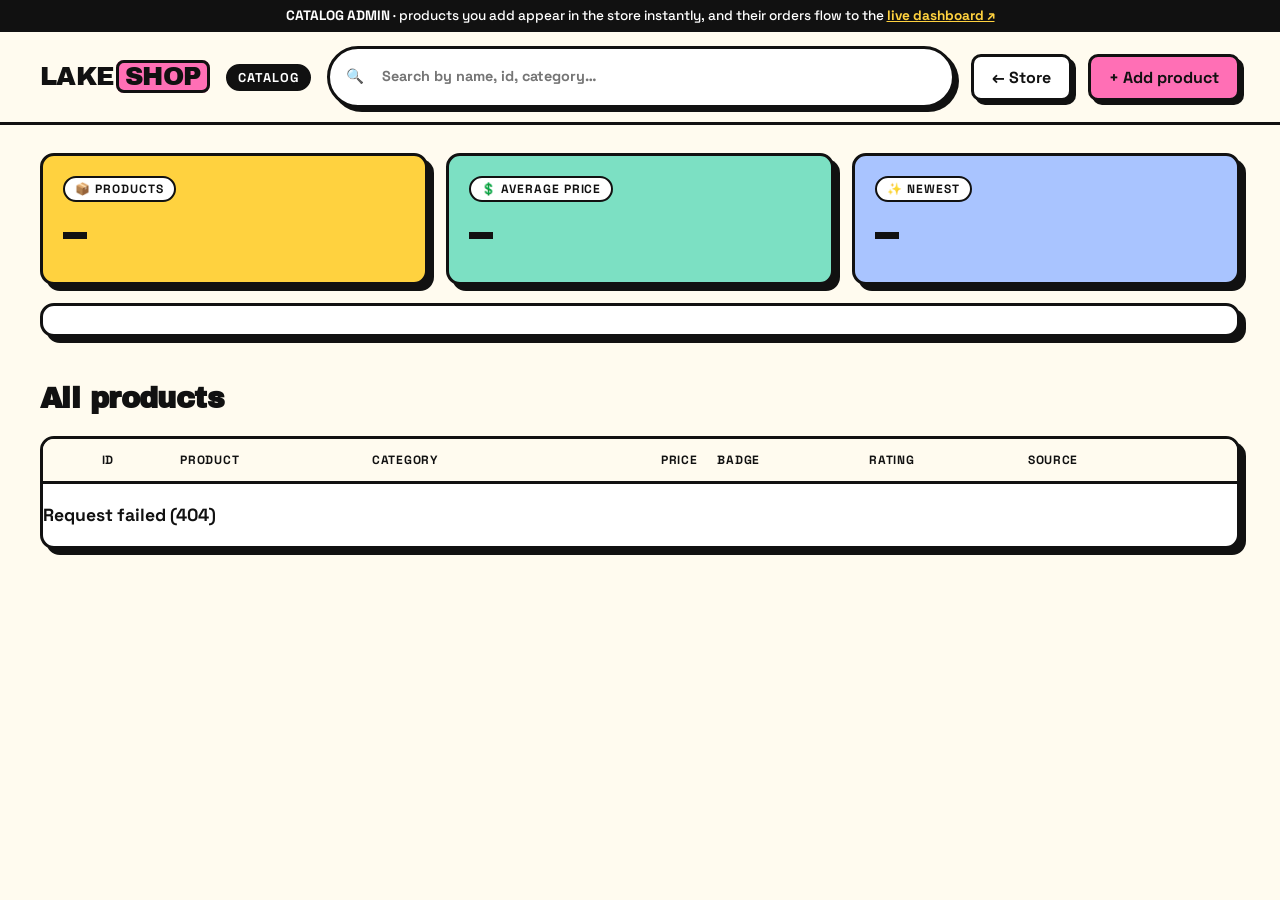
==== shop/static/admin.html @ 4a032907 "Add catalog management: 48 products and a catalog admin - Catalog grows to 48 seed products (8 per c" ====
<!doctype html>
<html lang="en">
<head>
  <meta charset="utf-8">
  <meta name="viewport" content="width=device-width, initial-scale=1">
  <title>Lakeshop · catalog admin</title>
  <link rel="icon" href="data:image/svg+xml,<svg xmlns='http://www.w3.org/2000/svg' viewBox='0 0 100 100'><text y='.9em' font-size='90'>🗂️</text></svg>">
  <link rel="preconnect" href="https://fonts.googleapis.com">
  <link rel="stylesheet" href="https://fonts.googleapis.com/css2?family=Archivo+Black&family=Space+Grotesk:wght@400;500;700&display=swap">
  <link rel="stylesheet" href="styles.css">
</head>
<body class="admin">
  <div class="demo-banner">
    <strong>CATALOG ADMIN</strong> · products you add appear in the store instantly, and their orders
    flow to the <a href="http://localhost:8501" target="_blank" rel="noopener">live dashboard ↗</a>
  </div>

  <header class="topbar">
    <a class="logo" href="/">LAKE<span>SHOP</span></a>
    <span class="pill pill-ink">CATALOG</span>
    <label class="search">
      <span aria-hidden="true">🔍</span>
      <input id="search" type="search" placeholder="Search by name, id, category…" autocomplete="off" aria-label="Search catalog">
    </label>
    <a class="btn" href="/">← Store</a>
    <button class="btn btn-pink" id="add-btn">+ Add product</button>
  </header>

  <main>
    <section class="bento stats">
      <article class="tile stat-total">
        <span class="pill">📦 PRODUCTS</span>
        <p class="big" id="st-total">–</p>
        <p class="muted" id="st-split"></p>
      </article>
      <article class="tile stat-price">
        <span class="pill">💲 AVERAGE PRICE</span>
        <p class="big" id="st-avg">–</p>
        <p class="muted" id="st-range"></p>
      </article>
      <article class="tile stat-new">
        <span class="pill">✨ NEWEST</span>
        <p class="big" id="st-new-emoji">–</p>
        <p class="muted" id="st-new-name"></p>
      </article>
      <nav class="tile cats" id="cats" aria-label="Filter by category"></nav>
    </section>

    <div class="section-head">
      <h2 id="list-title">All products</h2>
      <span class="muted" id="list-count"></span>
    </div>
    <section class="tile table-tile">
      <table class="catalog">
        <thead>
          <tr>
            <th><span class="sr-only">Photo</span></th><th>ID</th><th>Product</th><th>Category</th>
            <th class="num">Price</th><th>Badge</th><th>Rating</th><th>Source</th><th><span class="sr-only">Actions</span></th>
          </tr>
        </thead>
        <tbody id="rows"></tbody>
      </table>
      <p class="empty" id="empty" hidden>No products match your search.</p>
    </section>
  </main>

  <!-- Add product -->
  <dialog id="add-dlg" class="modal" aria-labelledby="add-title">
    <form method="dialog"><button class="close" aria-label="Close">✕</button></form>
    <div class="add-layout">
      <form id="add-form" class="checkout" novalidate>
        <h2 id="add-title">Add a product</h2>
        <fieldset>
          <legend>1 · Details</legend>
          <label>Name <input name="name" maxlength="60" placeholder="Game Controller" autocomplete="off"></label>
          <div class="row">
            <label>Category <select name="category" id="add-category"></select></label>
            <label>Price (USD) <input name="price" type="number" inputmode="decimal" step="0.01" min="0.01" max="10000" placeholder="49.99"></label>
          </div>
          <label>Badge
            <select name="badge" id="add-badge"><option value="">None</option></select>
          </label>
          <label>Description
            <textarea name="description" rows="3" maxlength="400" placeholder="What makes it great? (10–400 characters)"></textarea>
            <span class="muted small-note" id="desc-count">0 / 400</span>
          </label>
        </fieldset>
        <fieldset>
          <legend>2 · Photo</legend>
          <div class="emoji-grid" id="emoji-grid" role="radiogroup" aria-label="Product emoji"></div>
        </fieldset>
        <p class="error" id="add-error" role="alert" hidden></p>
        <button class="btn btn-pink wide" type="submit" id="save-btn">Add to catalog</button>
      </form>
      <aside class="preview" aria-label="Preview">
        <p class="muted">Live preview</p>
        <div id="preview"></div>
        <p class="muted small-note">This is how it will look in the store.</p>
      </aside>
    </div>
  </dialog>

  <div id="toast" role="status" aria-live="polite"></div>
  <script src="common.js"></script>
  <script src="admin.js"></script>
</body>
</html>
---- shop/static/styles.css ----
/* Lakeshop: bento grid with the dashboard's neo-brutalist tokens (cream paper, ink, hard shadows). */
:root {
  --paper: #FFFBEF; --card: #FFFFFF; --ink: #111111; --muted: #5A554A;
  --yellow: #FFD23F; --pink: #FF6FB5; --mint: #7CE0C3; --blue: #A9C4FF;
  --radius: 14px; --border: 3px solid var(--ink); --shadow: 6px 6px 0 var(--ink);
  --gap: 18px;
}
* { box-sizing: border-box; }
body { margin: 0; background: var(--paper); color: var(--ink); font: 500 16px/1.5 'Space Grotesk', system-ui, sans-serif; }
h1, h2, .logo, .big, .price { font-family: 'Archivo Black', system-ui, sans-serif; letter-spacing: -.02em; }
a { color: inherit; }
code { background: var(--yellow); padding: 0 4px; border-radius: 4px; }
.muted { color: var(--muted); }
[hidden] { display: none !important; }

/* ------------------------------------------------ chrome */
.demo-banner { background: var(--ink); color: #fff; text-align: center; font-size: .85rem; padding: 6px 12px; }
.demo-banner a { color: var(--yellow); font-weight: 700; }
.topbar { position: sticky; top: 0; z-index: 5; display: flex; gap: 16px; align-items: center;
          padding: 14px clamp(16px, 4vw, 40px); background: var(--paper); border-bottom: var(--border); }
.logo { font-size: 1.6rem; text-decoration: none; }
.logo span { background: var(--pink); border: var(--border); border-radius: 8px; padding: 0 6px; margin-left: 2px; }
.search { flex: 1; display: flex; flex-direction: row; align-items: center; gap: 8px; background: var(--card); border: var(--border);
          border-radius: 999px; padding: 8px 16px; box-shadow: 4px 4px 0 var(--ink); }
.search input { flex: 1; border: 0; outline: 0; font: inherit; background: transparent; min-width: 0; }
.search:focus-within { box-shadow: 4px 4px 0 var(--pink); }

.btn { font: 700 1rem 'Space Grotesk', sans-serif; border: var(--border); border-radius: 10px; background: var(--card);
       color: var(--ink); padding: 10px 18px; box-shadow: 4px 4px 0 var(--ink); cursor: pointer; text-decoration: none;
       display: inline-flex; gap: 8px; align-items: center; justify-content: center; transition: transform .08s, box-shadow .08s; }
.btn:hover { transform: translate(2px, 2px); box-shadow: 2px 2px 0 var(--ink); }
.btn:active { transform: translate(4px, 4px); box-shadow: none; }
.btn:focus-visible, button:focus-visible, a:focus-visible { outline: 3px solid var(--pink); outline-offset: 2px; }
.btn:disabled { opacity: .6; cursor: progress; }
.btn-ink { background: var(--ink); color: #fff; box-shadow: 4px 4px 0 var(--pink); }
.btn-pink { background: var(--pink); }
.btn.small { padding: 4px 10px; font-size: .85rem; box-shadow: 3px 3px 0 var(--ink); }
.wide { width: 100%; }
.count { background: var(--yellow); color: var(--ink); border-radius: 999px; padding: 0 8px; min-width: 24px; }
.pill { display: inline-block; width: fit-content; font-weight: 700; font-size: .75rem; letter-spacing: .08em; background: var(--card);
        border: 2px solid var(--ink); border-radius: 999px; padding: 2px 10px; }
.pill-ink { background: var(--ink); color: #fff; }
.pill.small { font-size: .65rem; padding: 0 8px; vertical-align: middle; }

/* ------------------------------------------------ bento grid */
main { padding: 28px clamp(16px, 4vw, 40px) 60px; max-width: 1320px; margin: 0 auto; }
.bento { display: grid; grid-template-columns: repeat(12, 1fr); gap: var(--gap); grid-auto-flow: dense; }
.tile { background: var(--card); border: var(--border); border-radius: var(--radius); box-shadow: var(--shadow);
        padding: 20px; min-width: 0; }

.intro .hero { grid-column: span 7; grid-row: span 2; background: var(--yellow); display: flex; flex-direction: column; gap: 12px; }
.intro .stats { grid-column: span 5; background: var(--mint); }
.intro .testcard { grid-column: span 5; background: var(--blue); }
.intro .cats { grid-column: span 12; display: grid; grid-template-columns: repeat(7, 1fr); gap: 12px; padding: 14px; }
.hero h1 { font-size: clamp(2.2rem, 4vw, 3.6rem); line-height: 1.1; margin: 8px 0 12px; }
.hero mark { background: var(--pink); border: var(--border); border-radius: 10px; padding: 0 10px; }
.hero-body { display: flex; gap: 20px; align-items: center; flex: 1; }
.hero-body > div:first-child { flex: 1.3; }
.hero-product { flex: 0 0 38%; aspect-ratio: 1; border: var(--border); border-radius: var(--radius); background: var(--card);
                display: grid; place-items: center; font-size: clamp(4rem, 9vw, 7rem); cursor: pointer;
                box-shadow: var(--shadow); transform: rotate(3deg); position: relative; }
.hero-product .tag { position: absolute; bottom: -14px; left: 50%; transform: translateX(-50%) rotate(-3deg);
                     font: 700 .9rem 'Space Grotesk'; background: var(--ink); color: #fff; padding: 4px 10px; border-radius: 8px; white-space: nowrap; }
.stats .big { font-size: 3.4rem; margin: 6px 0 0; line-height: 1; }
.stats p, .testcard p { margin: 6px 0; }
.links { display: flex; gap: 14px; font-weight: 700; margin-top: 8px; }

.cat { border: var(--border); border-radius: 10px; padding: 10px; font: 700 .95rem 'Space Grotesk'; cursor: pointer;
       background: var(--card); display: flex; flex-direction: column; align-items: center; gap: 2px; transition: transform .08s; }
.cat .e { font-size: 1.6rem; }
.cat:hover { transform: translateY(-2px); }
.cat[aria-pressed="true"] { background: var(--ink); color: #fff; box-shadow: 3px 3px 0 var(--pink); }

.section-head { display: flex; align-items: baseline; gap: 12px; margin: 40px 0 16px; }
.section-head h2 { margin: 0; font-size: 1.8rem; }

/* product tiles: most span 3 columns, bestsellers span 6 and show their description */
.product { grid-column: span 3; display: flex; flex-direction: column; gap: 10px; padding: 14px; cursor: pointer;
           transition: transform .1s, box-shadow .1s; }
.product:hover { transform: translate(-2px, -2px); box-shadow: 8px 8px 0 var(--ink); }
.product.wide { grid-column: span 6; flex-direction: row; }
.product .art { border: 2px solid var(--ink); border-radius: 10px; display: grid; place-items: center; font-size: 4rem;
                aspect-ratio: 4 / 3; position: relative; }
.product.wide .art { flex: 1; aspect-ratio: auto; min-height: 200px; font-size: 5.5rem; }
.product.wide .body { flex: 1.2; }
.product .body { display: flex; flex-direction: column; gap: 6px; flex: 1; }
.product h3 { margin: 0; font-size: 1.1rem; }
.product .desc { margin: 0; font-size: .9rem; color: var(--muted); }
.product .foot { margin-top: auto; display: flex; justify-content: space-between; align-items: center; gap: 8px; }
.product .price { font-size: 1.35rem; margin: 0; }
.badge { position: absolute; top: 8px; left: 8px; font: 700 .7rem 'Space Grotesk'; letter-spacing: .06em;
         background: var(--ink); color: #fff; padding: 2px 8px; border-radius: 6px; }
.stripe { width: 28px; height: 6px; border-radius: 3px; border: 1.5px solid var(--ink); }
.rating { margin: 0; font-size: .85rem; font-weight: 700; }
.empty { font-weight: 700; font-size: 1.1rem; }

/* ------------------------------------------------ dialogs (native <dialog>: focus trap + Esc for free) */
dialog { border: var(--border); border-radius: var(--radius); box-shadow: 10px 10px 0 var(--ink); padding: 28px;
         background: var(--paper); color: var(--ink); max-width: min(880px, calc(100vw - 32px)); width: 100%; }
dialog::backdrop { background: rgb(17 17 17 / .55); }
.close { position: absolute; top: 12px; right: 12px; border: var(--border); border-radius: 50%; width: 38px; height: 38px;
         background: var(--card); font-weight: 700; cursor: pointer; }
.pd { display: flex; gap: 28px; }
.pd-art { flex: 1; border: var(--border); border-radius: var(--radius); display: grid; place-items: center; font-size: 9rem; min-height: 320px; }
.pd-info { flex: 1.1; display: flex; flex-direction: column; gap: 8px; }
.pd-info h2 { margin: 4px 0 0; font-size: 2rem; line-height: 1.05; }
.pd-info .price { font-size: 2rem; margin: 4px 0; }
.row { display: flex; gap: 12px; align-items: center; }
.between { justify-content: space-between; }
.stepper { display: inline-flex; align-items: center; border: var(--border); border-radius: 10px; background: var(--card); overflow: hidden; }
.stepper button { border: 0; background: transparent; font: 700 1.2rem 'Space Grotesk'; width: 38px; height: 40px; cursor: pointer; }
.stepper output { min-width: 32px; text-align: center; font-weight: 700; }

.drawer { margin: 0 0 0 auto; height: 100vh; max-height: 100vh; max-width: 440px; border-radius: 0; border-width: 0 0 0 3px;
          display: flex; flex-direction: column; gap: 12px; }
.drawer:not([open]) { display: none; }
#cart-lines { flex: 1; overflow: auto; display: flex; flex-direction: column; gap: 12px; padding: 4px 8px 8px 0; }
.line { display: flex; gap: 12px; align-items: center; background: var(--card); border: 2px solid var(--ink); border-radius: 12px; padding: 10px; }
.line .e { font-size: 2rem; width: 54px; height: 54px; display: grid; place-items: center; border-radius: 10px; border: 2px solid var(--ink); }
.line .t { flex: 1; min-width: 0; }
.line .t strong { display: block; }
.line .rm { border: 0; background: none; cursor: pointer; font-size: 1.1rem; }
.cart-foot { border-top: var(--border); padding-top: 12px; display: flex; flex-direction: column; gap: 8px; }

.checkout { display: flex; flex-direction: column; gap: 14px; }
.checkout h2 { margin: 0; font-size: 1.8rem; }
fieldset { border: var(--border); border-radius: 12px; background: var(--card); padding: 14px 16px; display: flex; flex-direction: column; gap: 10px; }
legend { font-weight: 700; padding: 0 6px; }
label { display: flex; flex-direction: column; gap: 4px; font-weight: 700; font-size: .9rem; flex: 1; }
input, select { font: 500 1rem 'Space Grotesk', sans-serif; border: 2px solid var(--ink); border-radius: 8px; padding: 9px 10px; background: var(--paper); color: var(--ink); }
input:focus, select:focus { outline: 3px solid var(--pink); outline-offset: 0; }
.methods { display: flex; gap: 10px; flex-wrap: wrap; }
.methods label { flex-direction: row; align-items: center; gap: 6px; border: 2px solid var(--ink); border-radius: 10px; padding: 8px 12px; cursor: pointer; flex: 0 0 auto; }
.methods label:has(input:checked) { background: var(--yellow); box-shadow: 3px 3px 0 var(--ink); }
.pay { display: flex; flex-direction: column; gap: 10px; }
.pay .btn { align-self: flex-start; }
.error { background: #FFD6D6; border: var(--border); border-radius: 10px; padding: 10px 12px; font-weight: 700; margin: 0; }
.success { text-align: center; display: flex; flex-direction: column; align-items: center; gap: 6px; }
.success .big { font-size: 4rem; margin: 0; }

#toast { position: fixed; bottom: 24px; left: 50%; transform: translate(-50%, 150%); background: var(--ink); color: #fff;
         border: 3px solid var(--ink); box-shadow: 5px 5px 0 var(--pink); border-radius: 12px; padding: 10px 18px;
         font-weight: 700; transition: transform .2s, opacity .2s; z-index: 20; opacity: 0; pointer-events: none; }
#toast.show { transform: translate(-50%, 0); opacity: 1; }

/* ------------------------------------------------ responsive */
@media (max-width: 1000px) {
  .bento { grid-template-columns: repeat(6, 1fr); }
  .intro .hero, .intro .cats { grid-column: span 6; grid-row: auto; }
  .intro .stats, .intro .testcard { grid-column: span 3; }
  .intro .cats { grid-template-columns: repeat(4, 1fr); }
  .product { grid-column: span 3; }
  .product.wide { grid-column: span 6; }
}
@media (max-width: 640px) {
  .bento { grid-template-columns: 1fr 1fr; gap: 14px; }
  .intro .hero, .intro .stats, .intro .testcard, .intro .cats, .product.wide { grid-column: span 2; }
  .product { grid-column: span 1; }
  .product.wide { flex-direction: column; }
  .intro .cats { grid-template-columns: repeat(3, 1fr); }
  .hero-body, .pd { flex-direction: column; }
  .hero-product { width: 60%; }
  .topbar { flex-wrap: wrap; }
  .search { order: 3; flex-basis: 100%; }
  .pd-art { min-height: 200px; font-size: 6rem; }
}

/* ------------------------------------------------ catalog admin (admin.html) */
.sr-only { position: absolute; width: 1px; height: 1px; overflow: hidden; clip: rect(0 0 0 0); white-space: nowrap; }
.admin .topbar > .pill { font-size: .8rem; }
.admin .stats .stat-total { grid-column: span 4; background: var(--yellow); }
.admin .stats .stat-price { grid-column: span 4; background: var(--mint); }
.admin .stats .stat-new { grid-column: span 4; background: var(--blue); }
.admin .stats .big { font-size: 3rem; margin: 8px 0 0; line-height: 1; }
.admin .stats .tile p { margin: 6px 0 0; }
.admin .stats .cats { grid-column: span 12; display: grid; grid-template-columns: repeat(7, 1fr); gap: 12px; padding: 14px; }
.table-tile { padding: 0; overflow-x: auto; }
table.catalog { width: 100%; border-collapse: collapse; font-size: .92rem; }
.catalog th { text-align: left; font-size: .75rem; letter-spacing: .06em; text-transform: uppercase; padding: 12px 10px;
              border-bottom: var(--border); background: var(--paper); position: sticky; top: 0; }
.catalog td { padding: 10px; border-bottom: 1.5px solid #11111122; vertical-align: middle; }
.catalog tr:last-child td { border-bottom: 0; }
.catalog tbody tr:hover { background: #FFF6D6; }
.catalog .num { text-align: right; }
.catalog .mono { font-family: ui-monospace, Consolas, monospace; font-size: .85rem; }
.catalog .name strong { display: block; }
.catalog .desc { display: block; font-size: .8rem; max-width: 380px; white-space: nowrap; overflow: hidden; text-overflow: ellipsis; }
.catalog .nowrap { white-space: nowrap; }
.catalog .actions { white-space: nowrap; text-align: right; }
.catalog .actions .btn { margin-left: 6px; }
.thumb { display: grid; place-items: center; width: 44px; height: 44px; font-size: 1.6rem; border: 2px solid var(--ink); border-radius: 10px; }
.chip { display: inline-block; border: 2px solid var(--ink); border-bottom-width: 5px; border-radius: 8px; padding: 1px 8px; font-weight: 700; font-size: .8rem; background: var(--card); }
.chip-new { background: var(--yellow); border-bottom-width: 2px; }
.badge-inline { font: 700 .7rem 'Space Grotesk'; letter-spacing: .06em; background: var(--ink); color: #fff; padding: 2px 8px; border-radius: 6px; }
tr.flash { animation: flash 2.4s ease-out; }
@keyframes flash { 0%, 40% { background: var(--yellow); } 100% { background: transparent; } }

.add-layout { display: grid; grid-template-columns: 1.35fr 1fr; gap: 24px; align-items: start; }
.add-layout textarea { font: 500 1rem 'Space Grotesk', sans-serif; border: 2px solid var(--ink); border-radius: 8px; padding: 9px 10px;
                       background: var(--paper); color: var(--ink); resize: vertical; }
.add-layout textarea:focus { outline: 3px solid var(--pink); }
.small-note { font-size: .8rem; font-weight: 500; }
.emoji-grid { display: grid; grid-template-columns: repeat(8, 1fr); gap: 8px; }
.emoji-choice { position: relative; cursor: pointer; }
.emoji-choice input { position: absolute; opacity: 0; }
.emoji-choice span { display: grid; place-items: center; font-size: 1.6rem; aspect-ratio: 1; border: 2px solid var(--ink);
                     border-radius: 10px; background: var(--paper); transition: transform .08s; }
.emoji-choice:hover span { transform: translateY(-2px); }
.emoji-choice input:checked + span { background: var(--yellow); box-shadow: 3px 3px 0 var(--ink); }
.emoji-choice input:focus-visible + span { outline: 3px solid var(--pink); outline-offset: 2px; }
.preview { position: sticky; top: 0; display: flex; flex-direction: column; gap: 8px; }
.preview .product { cursor: default; }
.preview .product:hover { transform: none; box-shadow: var(--shadow); }
.preview .desc { margin: 0; font-size: .9rem; color: var(--muted); }

@media (max-width: 1000px) {
  .admin .stats .stat-total, .admin .stats .stat-price, .admin .stats .stat-new { grid-column: span 2; }
  .admin .stats .cats { grid-column: span 6; grid-template-columns: repeat(4, 1fr); }
  .add-layout { grid-template-columns: 1fr; }
  .preview { position: static; }
}
@media (max-width: 640px) {
  .admin .stats .stat-total, .admin .stats .stat-price, .admin .stats .stat-new, .admin .stats .cats { grid-column: span 2; }
  .admin .stats .cats { grid-template-columns: repeat(3, 1fr); }
  .emoji-grid { grid-template-columns: repeat(6, 1fr); }
  .catalog .desc { max-width: 180px; }
}
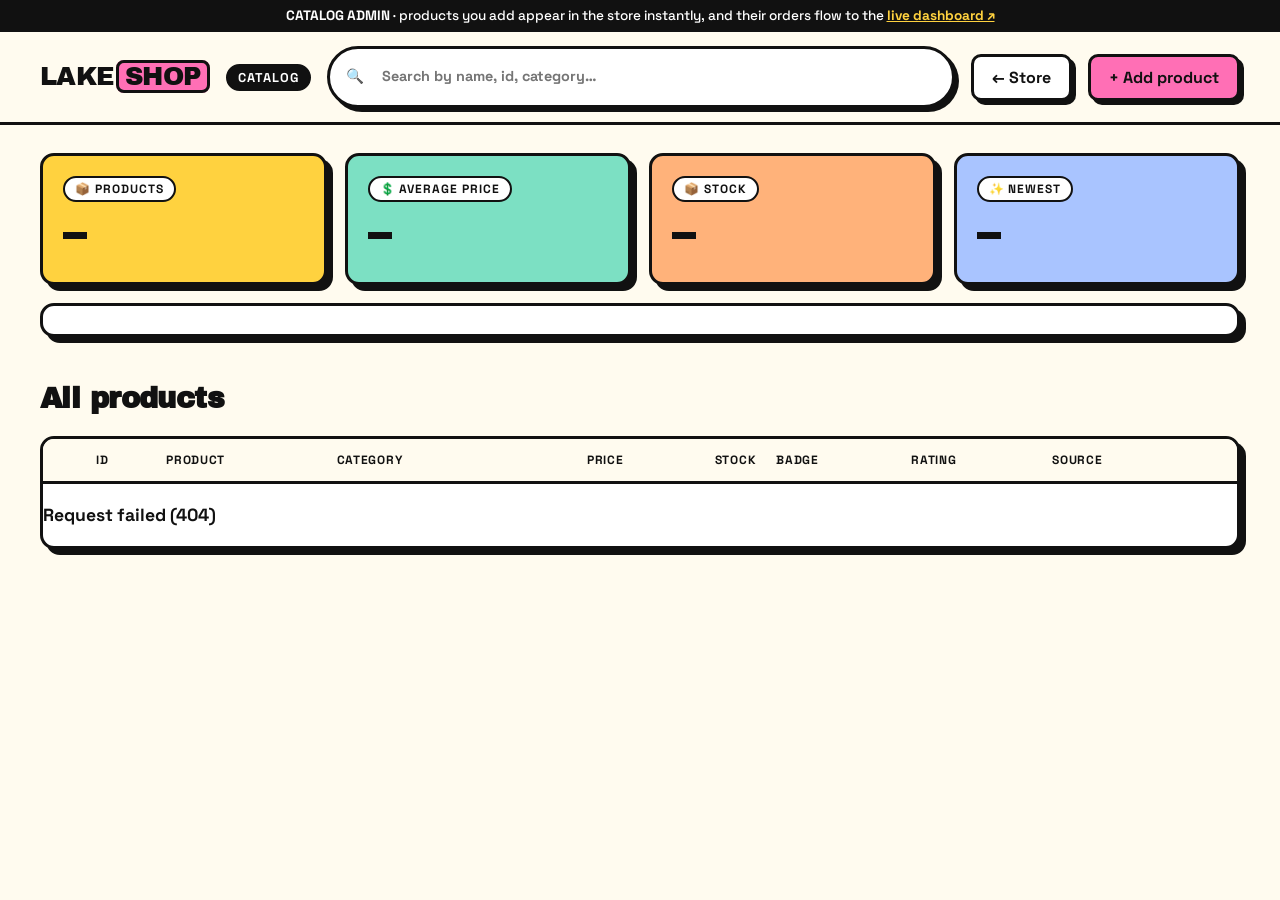
==== commit fa5d9b5b: "Add inventory, demand forecasting and a Docker toolbox (Phase 9) Orders now consume real stock, and " ====
--- a/shop/static/admin.html
+++ b/shop/static/admin.html
@@ -38,6 +38,11 @@
         <p class="big" id="st-avg">–</p>
         <p class="muted" id="st-range"></p>
       </article>
+      <article class="tile stat-stock">
+        <span class="pill">📦 STOCK</span>
+        <p class="big" id="st-units">–</p>
+        <p class="muted" id="st-stock-split"></p>
+      </article>
       <article class="tile stat-new">
         <span class="pill">✨ NEWEST</span>
         <p class="big" id="st-new-emoji">–</p>
@@ -55,7 +60,7 @@
         <thead>
           <tr>
             <th><span class="sr-only">Photo</span></th><th>ID</th><th>Product</th><th>Category</th>
-            <th class="num">Price</th><th>Badge</th><th>Rating</th><th>Source</th><th><span class="sr-only">Actions</span></th>
+            <th class="num">Price</th><th class="num">Stock</th><th>Badge</th><th>Rating</th><th>Source</th><th><span class="sr-only">Actions</span></th>
           </tr>
         </thead>
         <tbody id="rows"></tbody>
@@ -89,6 +94,27 @@
           <legend>2 · Photo</legend>
           <div class="emoji-grid" id="emoji-grid" role="radiogroup" aria-label="Product emoji"></div>
         </fieldset>
+        <fieldset>
+          <legend>3 · Inventory</legend>
+          <label>Starting stock <input name="stock" type="number" inputmode="numeric" step="1" min="0" max="10000"></label>
+          <div class="row">
+            <label>Lead time (days) <input name="lead_time_days" type="number" inputmode="numeric" step="1" min="1" max="60"></label>
+            <label>Target cover (days) <input name="target_cover_days" type="number" inputmode="numeric" step="1" min="1" max="90"></label>
+          </div>
+          <p class="muted small-note">Lead time: how long a refill takes to arrive. Target cover: how many days
+            of demand a refill should last. The dashboard's reorder suggestions use both.</p>
+        </fieldset>
+        <fieldset>
+          <legend>4 · Reviews <span class="muted small-note">optional</span></legend>
+          <div class="row">
+            <label>Rating (1–5) <input name="rating" type="number" inputmode="decimal" step="0.1" min="1" max="5" placeholder="4.5"></label>
+            <label>Number of reviews <input name="reviews" type="number" inputmode="numeric" step="1" min="0" max="100000" placeholder="0"></label>
+          </div>
+          <div class="row">
+            <button type="button" class="btn small" id="add-random">🎲 Random reviews</button>
+            <button type="button" class="btn small" id="add-no-reviews">No reviews</button>
+          </div>
+        </fieldset>
         <p class="error" id="add-error" role="alert" hidden></p>
         <button class="btn btn-pink wide" type="submit" id="save-btn">Add to catalog</button>
       </form>
@@ -100,6 +126,59 @@
     </div>
   </dialog>
 
+  <!-- Reviews of an admin-added product -->
+  <dialog id="rev-dlg" class="modal small-modal" aria-labelledby="rev-title">
+    <form method="dialog"><button class="close" aria-label="Close">✕</button></form>
+    <form id="rev-form" class="checkout" novalidate>
+      <h2 id="rev-title">Reviews</h2>
+      <p class="muted" id="rev-product"></p>
+      <fieldset>
+        <legend>Rating</legend>
+        <div class="row">
+            <label>Rating (1–5) <input name="rating" type="number" inputmode="decimal" step="0.1" min="1" max="5" placeholder="4.5"></label>
+            <label>Number of reviews <input name="reviews" type="number" inputmode="numeric" step="1" min="0" max="100000" placeholder="0"></label>
+          </div>
+        <p class="rating rev-preview" id="rev-preview"></p>
+        <div class="row">
+          <button type="button" class="btn small" id="rev-random">🎲 Random</button>
+          <button type="button" class="btn small" id="rev-clear">No reviews</button>
+        </div>
+      </fieldset>
+      <p class="error" id="rev-error" role="alert" hidden></p>
+      <button class="btn btn-pink wide" type="submit" id="rev-save">Save reviews</button>
+    </form>
+  </dialog>
+
+  <!-- Stock of any product: restock + reorder settings -->
+  <dialog id="stock-dlg" class="modal small-modal" aria-labelledby="stock-title">
+    <form method="dialog"><button class="close" aria-label="Close">✕</button></form>
+    <form id="stock-form" class="checkout" novalidate>
+      <h2 id="stock-title">Stock</h2>
+      <p class="muted" id="stock-product"></p>
+      <p class="big stock-now"><span id="stock-now">0</span> <span class="small-note muted">units on hand</span></p>
+      <fieldset>
+        <legend>Restock</legend>
+        <label>Add units <input name="quantity" type="number" inputmode="numeric" step="1" min="0" max="10000" placeholder="0"></label>
+        <div class="row">
+          <button type="button" class="btn small" data-plus="10">+10</button>
+          <button type="button" class="btn small" data-plus="50">+50</button>
+          <button type="button" class="btn small" data-plus="100">+100</button>
+        </div>
+      </fieldset>
+      <fieldset>
+        <legend>Reorder settings</legend>
+        <div class="row">
+            <label>Lead time (days) <input name="lead_time_days" type="number" inputmode="numeric" step="1" min="1" max="60"></label>
+            <label>Target cover (days) <input name="target_cover_days" type="number" inputmode="numeric" step="1" min="1" max="90"></label>
+          </div>
+          <p class="muted small-note">Lead time: how long a refill takes to arrive. Target cover: how many days
+            of demand a refill should last. The dashboard's reorder suggestions use both.</p>
+      </fieldset>
+      <p class="error" id="stock-error" role="alert" hidden></p>
+      <button class="btn btn-pink wide" type="submit" id="stock-save">Save</button>
+    </form>
+  </dialog>
+
   <div id="toast" role="status" aria-live="polite"></div>
   <script src="common.js"></script>
   <script src="admin.js"></script>
--- a/shop/static/styles.css
+++ b/shop/static/styles.css
@@ -31,7 +31,8 @@
 .btn:hover { transform: translate(2px, 2px); box-shadow: 2px 2px 0 var(--ink); }
 .btn:active { transform: translate(4px, 4px); box-shadow: none; }
 .btn:focus-visible, button:focus-visible, a:focus-visible { outline: 3px solid var(--pink); outline-offset: 2px; }
-.btn:disabled { opacity: .6; cursor: progress; }
+.btn:disabled { cursor: not-allowed; box-shadow: none; transform: none; opacity: .55; }
+#pay-btn:disabled, #save-btn:disabled { cursor: progress; }  /* busy, not unavailable */
 .btn-ink { background: var(--ink); color: #fff; box-shadow: 4px 4px 0 var(--pink); }
 .btn-pink { background: var(--pink); }
 .btn.small { padding: 4px 10px; font-size: .85rem; box-shadow: 3px 3px 0 var(--ink); }
@@ -92,6 +93,14 @@
          background: var(--ink); color: #fff; padding: 2px 8px; border-radius: 6px; }
 .stripe { width: 28px; height: 6px; border-radius: 3px; border: 1.5px solid var(--ink); }
 .rating { margin: 0; font-size: .85rem; font-weight: 700; }
+/* stock: sold-out tiles fade and get a stamp; low stock is red text (always with words, never color alone) */
+.stock-low { margin: 0; font-size: .85rem; font-weight: 700; color: #B3261E; }
+.product.soldout .art { filter: grayscale(.85); opacity: .55; }
+.soldout-tag { position: absolute; inset: 50% auto auto 50%; transform: translate(-50%, -50%) rotate(-8deg);
+               font: 700 .95rem 'Space Grotesk'; letter-spacing: .08em; background: var(--ink); color: #fff;
+               padding: 4px 12px; border-radius: 8px; white-space: nowrap; }
+.stock { margin: 0; font-weight: 700; }
+.stock.low, .stock.out { color: #B3261E; }
 .empty { font-weight: 700; font-size: 1.1rem; }
 
 /* ------------------------------------------------ dialogs (native <dialog>: focus trap + Esc for free) */
@@ -168,9 +177,10 @@
 /* ------------------------------------------------ catalog admin (admin.html) */
 .sr-only { position: absolute; width: 1px; height: 1px; overflow: hidden; clip: rect(0 0 0 0); white-space: nowrap; }
 .admin .topbar > .pill { font-size: .8rem; }
-.admin .stats .stat-total { grid-column: span 4; background: var(--yellow); }
-.admin .stats .stat-price { grid-column: span 4; background: var(--mint); }
-.admin .stats .stat-new { grid-column: span 4; background: var(--blue); }
+.admin .stats .stat-total { grid-column: span 3; background: var(--yellow); }
+.admin .stats .stat-price { grid-column: span 3; background: var(--mint); }
+.admin .stats .stat-stock { grid-column: span 3; background: #FFB27A; }
+.admin .stats .stat-new { grid-column: span 3; background: var(--blue); }
 .admin .stats .big { font-size: 3rem; margin: 8px 0 0; line-height: 1; }
 .admin .stats .tile p { margin: 6px 0 0; }
 .admin .stats .cats { grid-column: span 12; display: grid; grid-template-columns: repeat(7, 1fr); gap: 12px; padding: 14px; }
@@ -191,6 +201,9 @@
 .thumb { display: grid; place-items: center; width: 44px; height: 44px; font-size: 1.6rem; border: 2px solid var(--ink); border-radius: 10px; }
 .chip { display: inline-block; border: 2px solid var(--ink); border-bottom-width: 5px; border-radius: 8px; padding: 1px 8px; font-weight: 700; font-size: .8rem; background: var(--card); }
 .chip-new { background: var(--yellow); border-bottom-width: 2px; }
+.chip-out { background: #FFD6D6; border-bottom-width: 2px; color: #B3261E; }
+.chip-low { background: #FFE9C7; border-bottom-width: 2px; }
+.stock-now { font: 2.4rem 'Archivo Black', sans-serif; margin: 0; }
 .badge-inline { font: 700 .7rem 'Space Grotesk'; letter-spacing: .06em; background: var(--ink); color: #fff; padding: 2px 8px; border-radius: 6px; }
 tr.flash { animation: flash 2.4s ease-out; }
 @keyframes flash { 0%, 40% { background: var(--yellow); } 100% { background: transparent; } }
@@ -212,15 +225,17 @@
 .preview .product { cursor: default; }
 .preview .product:hover { transform: none; box-shadow: var(--shadow); }
 .preview .desc { margin: 0; font-size: .9rem; color: var(--muted); }
+.small-modal { max-width: min(520px, calc(100vw - 32px)); }
+.rev-preview { font-size: 1.1rem; margin: 0; }
 
 @media (max-width: 1000px) {
-  .admin .stats .stat-total, .admin .stats .stat-price, .admin .stats .stat-new { grid-column: span 2; }
+  .admin .stats .stat-total, .admin .stats .stat-price, .admin .stats .stat-stock, .admin .stats .stat-new { grid-column: span 3; }
   .admin .stats .cats { grid-column: span 6; grid-template-columns: repeat(4, 1fr); }
   .add-layout { grid-template-columns: 1fr; }
   .preview { position: static; }
 }
 @media (max-width: 640px) {
-  .admin .stats .stat-total, .admin .stats .stat-price, .admin .stats .stat-new, .admin .stats .cats { grid-column: span 2; }
+  .admin .stats .stat-total, .admin .stats .stat-price, .admin .stats .stat-stock, .admin .stats .stat-new, .admin .stats .cats { grid-column: span 2; }
   .admin .stats .cats { grid-template-columns: repeat(3, 1fr); }
   .emoji-grid { grid-template-columns: repeat(6, 1fr); }
   .catalog .desc { max-width: 180px; }
